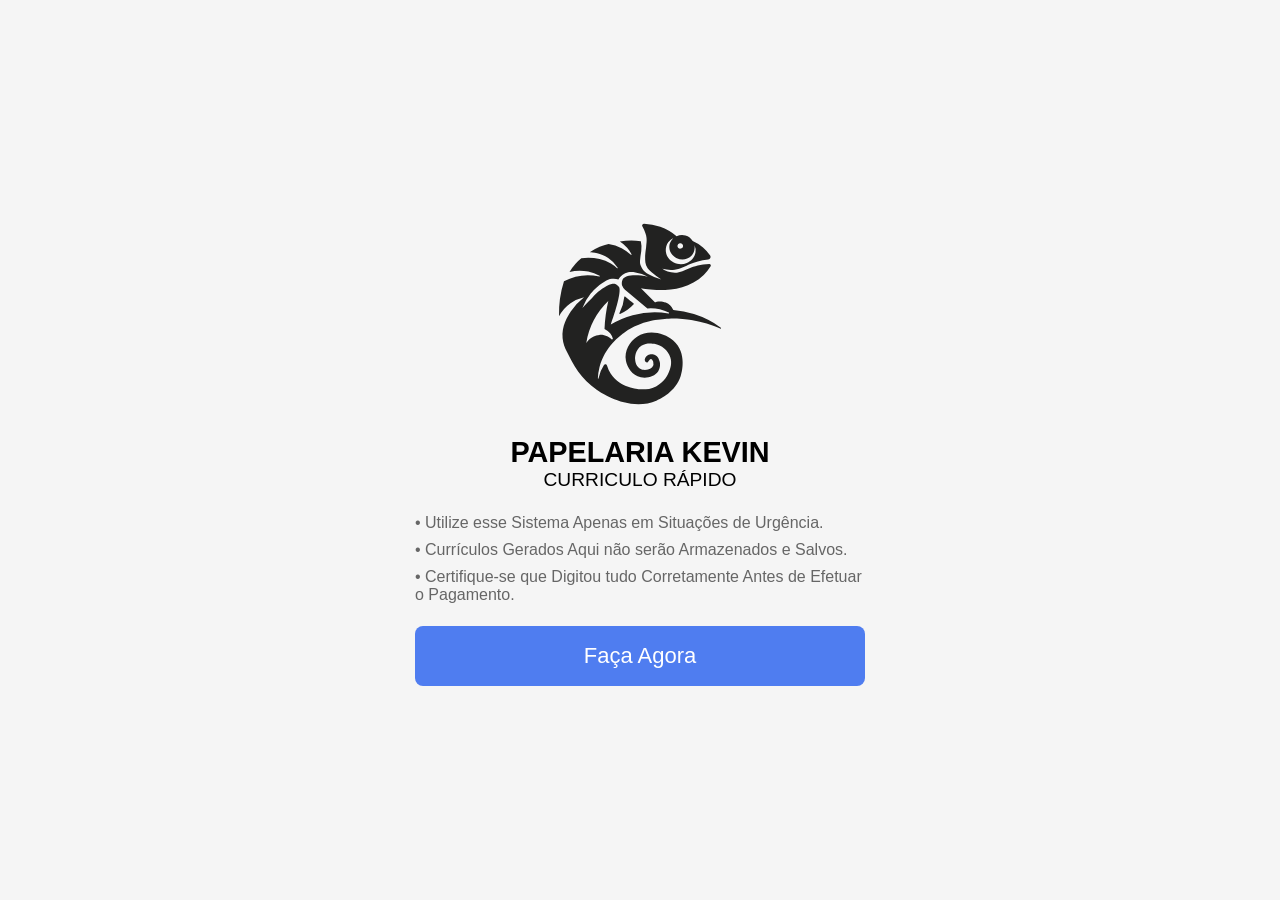
==== index.html @ 7c1aa996 "Add files via upload" ====
<!DOCTYPE html>
<html lang="pt-br">

<head>

<meta charset="UTF-8">
<meta name="viewport" content="width=device-width, initial-scale=1.0">

<title>Gráfica Kevin - Serviço de Curriculo</title>
<link rel="stylesheet" href="css/style.css">
<link rel="icon" href="img/Logo.svg" type="image/svg+xml">
</head>

<body>

<div class="container">

<!-- Screen 1 -->
    <div class="screen active" id="screen1">
        <div class="home">

        <div class="log"></div>
        <div class="contentHomeDisc">
            <div class="tittlehome">PAPELARIA KEVIN</div>
            <div class="sub-tittleHome">CURRICULO RÁPIDO</div>

            <div class="homediscre">
                <p>• Utilize esse Sistema Apenas em Situações de Urgência.</p>
                <p>• Currículos Gerados Aqui não serão Armazenados e Salvos.</p>
                <p>• Certifique-se que Digitou tudo Corretamente Antes de Efetuar o Pagamento.</p>
            </div>
        </div>
        <button class="btn" onclick="nextScreen(2)">
            Faça Agora
        </button>

    </div>

</div>






<!-- TELA 2 -->
<div class="screen" id="screen2">

<h1>DADOS BÁSICOS</h1>

<input type="text" id="nome" placeholder="Nome Completo">

<div class="row">

<input type="text" id="endereco" placeholder="Endereço">

<input type="text" id="numero" placeholder="N°">

</div>

<input type="text" id="bairro" placeholder="Bairro">

<div class="row">

<input type="text" id="cidade" placeholder="Cidade">

<input type="text" id="estado" placeholder="Estado">

</div>

<button class="btn" onclick="nextScreen(3)">
Avançar
</button>

</div>

<!-- TELA 3 -->

<div class="screen" id="screen3">

<h1>DADOS PESSOAIS</h1>

<input type="text" id="telefone1" maxlength="15" oninput="mascaraCelular(this)" placeholder="Telefone 1">

<input type="text" id="telefone2" placeholder="Telefone 2 (Opcional)" maxlength="15" oninput="mascaraCelular(this)">

<input type="email" id="email" placeholder="E-Mail">

<div class="row">

<input type="date" id="nascimento" placeholder="01/01/2000" max="2026-12-31" style="color:#828282;">

<input type="text" id="estadoCivil" placeholder="Estado Civil">

</div>

<button class="btn" onclick="nextScreen(4)">
Avançar
</button>

</div>

<!-- TELA 4 -->

<div class="screen" id="screen4">

<h1>EXPERIÊNCIAS</h1>

<div id="experiencias">

<div class="exp-item">

<input type="text" placeholder="Empresa">

<input type="text" placeholder="Cargo">

<input type="text" placeholder="Período">

</div>

</div>

<button class="btn btn-dark"
onclick="addExperiencia()">

Adicionar Mais Experiência

</button>

<button class="btn"
onclick="nextScreen(5)">

Avançar

</button>

<div class="counter" id="expCounter">
1/5
</div>

</div>

<!-- TELA 5 -->

<div class="screen" id="screen5">

<h1>ESCOLARIDADE E CURSOS</h1>

<input type="text"
id="escolaridade"
placeholder="Escolaridade">

<div id="cursos">

<input type="text"
placeholder="Nome do Curso">

</div>

<button class="btn btn-dark"
onclick="addCurso()">

Adicionar Mais Cursos

</button>

<button class="btn"
onclick="nextScreen(6)">

Não Possuo / Avançar

</button>

<div class="counter"
id="cursoCounter">

1/5

</div>

</div>

<!-- TELA 6 -->

<div class="screen" id="screen6">

<h1>OBJETIVO PROFISSIONAL</h1>

<textarea
id="objetivo"
placeholder="Digite seu objetivo profissional"></textarea>

<button class="btn"
onclick="nextScreen(7)">

Avançar

</button>

</div>

<!-- TELA 7 -->

<div class="screen" id="screen7">

<h1>REALIZE O PAGAMENTO</h1>

<button class="btn"
onclick="realizarPagamento()">

Realizar Pagamento

</button>

</div>

</div>

<script src="js/script.js"></script>

</body>
</html>
---- css/style.css ----
*{
    margin:0;
    padding:0;
    box-sizing:border-box;
    font-family:Arial, Helvetica, sans-serif;
}

body{
    background:#f5f5f5;
    display:flex;
    justify-content:center;
    align-items:center;
    min-height:100vh;
    overflow-x:hidden;
}

.container{
    width:100%;
    max-width:500px;
    padding:25px;
}

.screen{
    display:none;
}

.screen.active{
    display:block;
}

.home{

    min-height:50vh;
    display:flex;
    align-items:auto;
    justify-content:center;
    flex-direction:column;
    justify-content:space-between;

    align-items:center;
}

h1{
    text-align:center;
    color:#4f7df0;
    font-size:38px;
    margin-bottom:35px;
}

input,
textarea{
    width:100%;
    border:1px solid #d9d9d9;
    border-radius:8px;
    padding:16px;
    font-size:20px;
    margin-bottom:18px;
    outline:none;
}

textarea{
    height:180px;
    resize:none;
}

.row{
    display:flex;
    gap:12px;
}

.btn{
    width:100%;
    height:60px;
    border:none;
    border-radius:8px;
    background:#4f7df0;
    color:white;
    font-size:22px;
    cursor:pointer;
}

.btn-dark{
    background:#4d4d4d;
    margin-bottom:15px;
}

.counter{
    text-align:center;
    font-size:28px;
    margin-top:20px;
}

*{
    margin:0;
    padding:0;
    box-sizing:border-box;
    font-family:Arial, Helvetica, sans-serif;
}

body{
    background:#f5f5f5;
    display:flex;
    justify-content:center;
    align-items:center;
    min-height:100vh;
}

.container{
    width:100%;
    max-width:500px;
    padding:25px;
    text-align:center;
}

h1{
    font-size:45px;
    color:#222;
    line-height:1.2;
    margin-bottom:30px;
}

.btn{
    width:100%;
    height:60px;
    border:none;
    border-radius:8px;
    background:#4f7df0;
    color:white;
    font-size:22px;
    cursor:pointer;
}

.loading{
    margin-top:20px;
    font-size:20px;
    color:#555;
    display:none;
}

#pdfContainer{

    position:fixed;

    top:0;

    left:-9999px;

    width:794px;

    min-height:1123px;

    background:white;

    padding:40px;

    color:black;
}

#pdf h1{
    color:black;
    margin-bottom:20px;
}

#pdf h2{
    margin-top:20px;
    margin-bottom:10px;
    color:#222;
}

#pdf p,
#pdf li{
    font-size:16px;
    margin-bottom:8px;
    color:#333;
}

.log{
    background-image: url(../img/Logo.svg);
    background-size: 110%;
    background-position: center;
    background-repeat: no-repeat;
    width: 200px;
    height: 200px;
    display: flex;
    align-items: flex-start;
    justify-content: center;
    border-radius: 5%;
    /*filter: invert(47%) sepia(85%) saturate(1478%) hue-rotate(201deg) brightness(97%) contrast(93%);*/
}

.contentHomeDisc{
    font-family:Arial, Helvetica, sans-serif;
    margin-top: 5%;
}

.tittlehome{
    font-size: 180%;
    font-weight:600;
}

.sub-tittleHome{
    font-size: 120%;
    
}

.homediscre{
    color: #666;
    margin-top: 5%;
    margin-bottom: 5%;
    text-align: left;
    word-break:normal;
}

.homediscre p{
    margin: 2% 0;
}
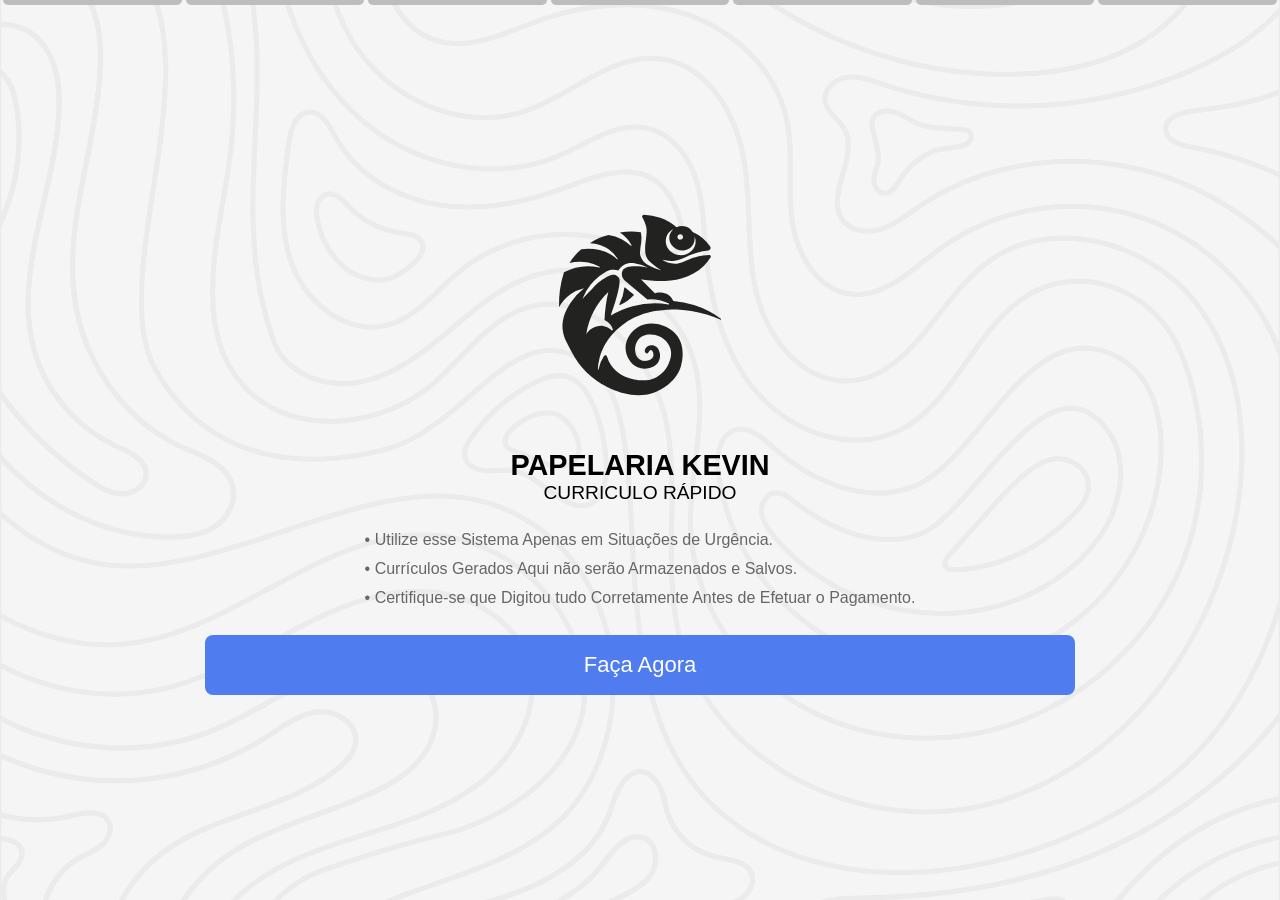
==== commit ffe218f6: "Atualização 0.6" ====
--- a/index.html
+++ b/index.html
@@ -16,7 +16,20 @@
 <div class="container">
 
 <!-- Screen 1 -->
-    <div class="screen active" id="screen1">
+
+    <div class="progressbar">
+
+    <div class="progress-step"></div>
+    <div class="progress-step"></div>
+    <div class="progress-step"></div>
+    <div class="progress-step"></div>
+    <div class="progress-step"></div>
+    <div class="progress-step"></div>
+    <div class="progress-step"></div>
+
+    </div>
+
+    <div class="screen active " id="screen1" >
         <div class="home">
 
         <div class="log"></div>
@@ -48,7 +61,7 @@
 
 <h1>DADOS BÁSICOS</h1>
 
-<input type="text" id="nome" placeholder="Nome Completo">
+<input type="text" id="nome" placeholder="Nome Completo" oninput="this.value = this.value.toUpperCase()">
 
 <div class="row">
 
@@ -68,9 +81,53 @@
 
 </div>
 
-<button class="btn" onclick="nextScreen(3)">
+<div class="rowbuttons">
+
+    <button class="btn btn-dark btn-voltar"
+onclick="prevScreen(1)">
+
+<svg
+xmlns="http://www.w3.org/2000/svg"
+width="18"
+height="18"
+fill="currentColor"
+viewBox="0 0 16 16"
+style="flex-shrink:0;">
+
+<path fill-rule="evenodd"
+d="M11.354 1.646a.5.5 0 0 1 0 .708L5.707 8l5.647 5.646a.5.5 0 0 1-.708.708l-6-6a.5.5 0 0 1 0-.708l6-6a.5.5 0 0 1 .708 0z"/>
+
+</svg>
+
+<span>
+Voltar
+</span>
+
+</button>
+
+    <button class="btn btn-avancar"
+onclick="nextScreen(3)">
+
+<span>
 Avançar
-</button>
+</span>
+
+<svg
+xmlns="http://www.w3.org/2000/svg"
+width="18"
+height="18"
+fill="currentColor"
+viewBox="0 0 16 16"
+style="flex-shrink:0;">
+
+<path fill-rule="evenodd"
+d="M4.646 1.646a.5.5 0 0 1 .708 0l6 6a.5.5 0 0 1 0 .708l-6 6a.5.5 0 1 1-.708-.708L10.293 8 4.646 2.354a.5.5 0 0 1 0-.708z"/>
+
+</svg>
+
+</button>
+
+</div>
 
 </div>
 
@@ -88,15 +145,64 @@
 
 <div class="row">
 
-<input type="date" id="nascimento" placeholder="01/01/2000" max="2026-12-31" style="color:#828282;">
+<input 
+type="text"
+id="nascimento"
+placeholder="Data de Nascimento"
+maxlength="10"
+oninput="mascaraData(this)">
 
 <input type="text" id="estadoCivil" placeholder="Estado Civil">
 
 </div>
 
-<button class="btn" onclick="nextScreen(4)">
+<div class="rowbuttons">
+
+    <button class="btn btn-dark btn-voltar"
+onclick="prevScreen(2)">
+
+<svg
+xmlns="http://www.w3.org/2000/svg"
+width="18"
+height="18"
+fill="currentColor"
+viewBox="0 0 16 16"
+style="flex-shrink:0;">
+
+<path fill-rule="evenodd"
+d="M11.354 1.646a.5.5 0 0 1 0 .708L5.707 8l5.647 5.646a.5.5 0 0 1-.708.708l-6-6a.5.5 0 0 1 0-.708l6-6a.5.5 0 0 1 .708 0z"/>
+
+</svg>
+
+<span>
+Voltar
+</span>
+
+</button>
+
+    <button class="btn btn-avancar"
+onclick="nextScreen(4)">
+
+<span>
 Avançar
-</button>
+</span>
+
+<svg
+xmlns="http://www.w3.org/2000/svg"
+width="18"
+height="18"
+fill="currentColor"
+viewBox="0 0 16 16"
+style="flex-shrink:0;">
+
+<path fill-rule="evenodd"
+d="M4.646 1.646a.5.5 0 0 1 .708 0l6 6a.5.5 0 0 1 0 .708l-6 6a.5.5 0 1 1-.708-.708L10.293 8 4.646 2.354a.5.5 0 0 1 0-.708z"/>
+
+</svg>
+
+</button>
+
+</div>
 
 </div>
 
@@ -108,34 +214,77 @@
 
 <div id="experiencias">
 
-<div class="exp-item">
-
-<input type="text" placeholder="Empresa">
+<div class="exp-item" >
+
+<input type="text" placeholder="Nome da Empresa 1">
 
 <input type="text" placeholder="Cargo">
 
-<input type="text" placeholder="Período">
-
-</div>
-
-</div>
-
-<button class="btn btn-dark"
+<input type="text" placeholder="0000 a 0000" class="bordercarg">
+
+</div>
+
+</div>
+
+
+<button class="btn btn-addexperiencecurse"
 onclick="addExperiencia()">
 
 Adicionar Mais Experiência
 
 </button>
 
-<button class="btn"
+<div class="rowbuttons">
+
+    <button class="btn btn-dark btn-voltar"
+onclick="prevScreen(3)">
+
+<svg
+xmlns="http://www.w3.org/2000/svg"
+width="18"
+height="18"
+fill="currentColor"
+viewBox="0 0 16 16"
+style="flex-shrink:0;">
+
+<path fill-rule="evenodd"
+d="M11.354 1.646a.5.5 0 0 1 0 .708L5.707 8l5.647 5.646a.5.5 0 0 1-.708.708l-6-6a.5.5 0 0 1 0-.708l6-6a.5.5 0 0 1 .708 0z"/>
+
+</svg>
+
+<span>
+Voltar
+</span>
+
+</button>
+
+    <button class="btn btn-avancar"
 onclick="nextScreen(5)">
 
+<span>
 Avançar
-
-</button>
+</span>
+
+<svg
+xmlns="http://www.w3.org/2000/svg"
+width="18"
+height="18"
+fill="currentColor"
+viewBox="0 0 16 16"
+style="flex-shrink:0;">
+
+<path fill-rule="evenodd"
+d="M4.646 1.646a.5.5 0 0 1 .708 0l6 6a.5.5 0 0 1 0 .708l-6 6a.5.5 0 1 1-.708-.708L10.293 8 4.646 2.354a.5.5 0 0 1 0-.708z"/>
+
+</svg>
+
+</button>
+
+</div>
+
 
 <div class="counter" id="expCounter">
-1/5
+1/5 Experiências
 </div>
 
 </div>
@@ -157,24 +306,65 @@
 
 </div>
 
-<button class="btn btn-dark"
+<button class="btn btn-addexperiencecurse"
 onclick="addCurso()">
 
 Adicionar Mais Cursos
 
 </button>
 
-<button class="btn"
+<div class="rowbuttons">
+
+    <button class="btn btn-dark btn-voltar"
+onclick="prevScreen(4)">
+
+<svg
+xmlns="http://www.w3.org/2000/svg"
+width="18"
+height="18"
+fill="currentColor"
+viewBox="0 0 16 16"
+style="flex-shrink:0;">
+
+<path fill-rule="evenodd"
+d="M11.354 1.646a.5.5 0 0 1 0 .708L5.707 8l5.647 5.646a.5.5 0 0 1-.708.708l-6-6a.5.5 0 0 1 0-.708l6-6a.5.5 0 0 1 .708 0z"/>
+
+</svg>
+
+<span>
+Voltar
+</span>
+
+</button>
+
+    <button class="btn btn-avancar"
 onclick="nextScreen(6)">
 
-Não Possuo / Avançar
-
-</button>
+<span>
+Avançar
+</span>
+
+<svg
+xmlns="http://www.w3.org/2000/svg"
+width="18"
+height="18"
+fill="currentColor"
+viewBox="0 0 16 16"
+style="flex-shrink:0;">
+
+<path fill-rule="evenodd"
+d="M4.646 1.646a.5.5 0 0 1 .708 0l6 6a.5.5 0 0 1 0 .708l-6 6a.5.5 0 1 1-.708-.708L10.293 8 4.646 2.354a.5.5 0 0 1 0-.708z"/>
+
+</svg>
+
+</button>
+
+</div>
 
 <div class="counter"
 id="cursoCounter">
 
-1/5
+1/5 Cursos
 
 </div>
 
@@ -188,14 +378,55 @@
 
 <textarea
 id="objetivo"
-placeholder="Digite seu objetivo profissional"></textarea>
-
-<button class="btn"
+placeholder="Digite seu objetivo profissional" maxlength="355"></textarea>
+
+<div class="rowbuttons">
+
+    <button class="btn btn-dark btn-voltar"
+onclick="prevScreen(5)">
+
+<svg
+xmlns="http://www.w3.org/2000/svg"
+width="18"
+height="18"
+fill="currentColor"
+viewBox="0 0 16 16"
+style="flex-shrink:0;">
+
+<path fill-rule="evenodd"
+d="M11.354 1.646a.5.5 0 0 1 0 .708L5.707 8l5.647 5.646a.5.5 0 0 1-.708.708l-6-6a.5.5 0 0 1 0-.708l6-6a.5.5 0 0 1 .708 0z"/>
+
+</svg>
+
+<span>
+Voltar
+</span>
+
+</button>
+
+    <button class="btn btn-avancar"
 onclick="nextScreen(7)">
 
+<span>
 Avançar
-
-</button>
+</span>
+
+<svg
+xmlns="http://www.w3.org/2000/svg"
+width="18"
+height="18"
+fill="currentColor"
+viewBox="0 0 16 16"
+style="flex-shrink:0;">
+
+<path fill-rule="evenodd"
+d="M4.646 1.646a.5.5 0 0 1 .708 0l6 6a.5.5 0 0 1 0 .708l-6 6a.5.5 0 1 1-.708-.708L10.293 8 4.646 2.354a.5.5 0 0 1 0-.708z"/>
+
+</svg>
+
+</button>
+
+</div>
 
 </div>
 
@@ -204,13 +435,56 @@
 <div class="screen" id="screen7">
 
 <h1>REALIZE O PAGAMENTO</h1>
-
-<button class="btn"
-onclick="realizarPagamento()">
-
-Realizar Pagamento
-
-</button>
+<span class="spanalert">Confira se Todos os Dados Estão Corretos Antes de Efetuar o Pagamento</span>
+
+<div class="previewPagamento">
+
+    <div id="previewCurriculo"></div>
+
+</div>
+
+<div class="rowbuttons">
+
+    <button class="btn btn-dark btn-editar" onclick="prevScreen(2)">
+
+        <svg
+        xmlns="http://www.w3.org/2000/svg"
+        width="18"
+        height="18"
+        fill="currentColor"
+        viewBox="0 0 16 16"
+        style="flex-shrink:0; margin-right: 8px;">
+
+        <path d="M12.146.146a.5.5 0 0 1 .708 0l3 3a.5.5 0 0 1 0 .708l-10 10L3 14l.146-2.854 10-10zM11.207 2 4 9.207V10h.793L12 2.793 11.207 2z"/>
+
+        </svg>
+
+        <span>
+        Editar
+        </span>
+
+    </button>
+
+
+    <button class="btn btn-pagamento" onclick="realizarPagamento()">
+
+        <svg 
+        xmlns="http://www.w3.org/2000/svg"
+        width="20"
+        height="20"
+        fill="currentColor"
+        viewBox="0 0 16 16"
+        style="flex-shrink:0;">
+
+        <path d="M0 4a2 2 0 0 1 2-2h12a2 2 0 0 1 2 2v1H0V4zm0 2h16v6a2 2 0 0 1-2 2H2a2 2 0 0 1-2-2V6zm3 3a1 1 0 1 0 0 2h2a1 1 0 1 0 0-2H3z"/>
+
+        </svg>
+
+        <span>
+        R$ 5.00
+        </span>
+
+    </button>
 
 </div>
 
--- a/css/style.css
+++ b/css/style.css
@@ -6,7 +6,9 @@
 }
 
 body{
-    background:#f5f5f5;
+    background-image: url(../img/Logo.svg);
+    background-size: 100%;
+    background-position: center;
     display:flex;
     justify-content:center;
     align-items:center;
@@ -16,8 +18,8 @@
 
 .container{
     width:100%;
-    max-width:500px;
-    padding:25px;
+    max-width:900px;
+    padding:15px;
 }
 
 .screen{
@@ -103,13 +105,44 @@
     justify-content:center;
     align-items:center;
     min-height:100vh;
+
+}
+
+body::before{
+
+    content:"";
+
+    position:fixed;
+
+    top:0;
+    left:0;
+
+    width:100%;
+    height:100%;
+
+    background-image: url(../img/bg.png);
+
+    background-size:cover;
+    background-position:center;
+    background-repeat:no-repeat;
+
+    opacity:0.4;
+
+    z-index:-1;
 }
 
 .container{
     width:100%;
-    max-width:500px;
-    padding:25px;
+    max-width:900px;
+    padding:15px;
     text-align:center;
+}
+
+.h1title{
+    font-size:45px;
+    color:#222;
+    line-height:1.2;
+    margin-bottom:30px;
 }
 
 h1{
@@ -139,21 +172,19 @@
 
 #pdfContainer{
 
-    position:fixed;
-
-    top:0;
-
-    left:-9999px;
-
-    width:794px;
-
-    min-height:1123px;
-
-    background:white;
-
-    padding:40px;
-
-    color:black;
+    position: fixed;
+
+    top: 0;
+
+    left: -9999px;
+
+    width: 794px;
+
+    background: white;
+
+    padding: 40px;
+
+    color: black;
 }
 
 #pdf h1{
@@ -213,4 +244,360 @@
 
 .homediscre p{
     margin: 2% 0;
+}
+
+.categoriadecurriculo{
+    font-family: Calibri (Corpo);
+    font-size: 20px;
+    color:#00194C;
+    font-weight: 600;
+    padding: 5px;
+    margin-top: 15px;
+    border-bottom: 1px solid #00194C;
+    
+}
+
+.dadoscontent{
+    width: 100%;
+    height: auto;
+    padding-top: 10px;
+}
+
+.colorvariable{
+    color: #3B3838;
+}
+
+.dadoscontent p {
+    .dadoscontent p {
+    margin-bottom: 6px;
+    line-height: 1.35;
+}
+
+}
+
+.dadoscontent ul{
+    padding-left: 8px;
+    list-style-type: none;
+}
+
+.dadoscontent ul li{
+    display: flex;
+    align-items: center;
+    gap: 6px;
+    margin-bottom: 5px;
+}
+
+
+.dadoscontent ul li span{
+    font-size: 10px;
+    line-height: 1;
+    margin-right: 10px;
+}
+
+.contentt p {
+    line-height: 1.3;
+
+    display: block;
+
+    margin-bottom: 4px;
+}
+
+.contentt p span{
+
+    font-size: 10px;
+
+    margin-right: 10px;
+
+    display:inline-block;
+
+    vertical-align:middle;
+}
+
+.CaixaAlta{
+    text-transform: uppercase;
+}
+
+.CargEspacament{
+    padding-left: 15px;
+}
+
+.espacamentoextra{
+    margin-top: 3px;
+}
+
+.contentt p b{
+    margin-right: 5px;
+}
+
+.bordercarg{
+    margin-bottom: 50px;
+}
+
+
+
+
+
+
+
+
+
+
+
+
+
+
+
+
+
+
+/* BOTÕES VOLTAR / AVANÇAR */
+
+.rowbuttons{
+    display:flex;
+    gap:12px;
+}
+
+.rowbuttons .btn{
+    width:100%;
+}
+
+/* PREVIEW PAGAMENTO */
+
+.previewPagamento{
+    width:100%;
+    height:50px;
+    overflow:auto;
+    background:white;
+    border:1px solid #d9d9d9;
+    border-radius:8px;
+    padding:20px;
+    margin-bottom:20px;
+    text-align:left;
+    margin-top: 10px;
+}
+
+/* MOBILE DATA INPUT */
+
+input[type="date"]{
+    appearance:none;
+    -webkit-appearance:none;
+    position:relative;
+    color:#828282;
+    background:white;
+}
+
+/* deixa o texto visível no mobile */
+
+input[type="date"]::-webkit-datetime-edit{
+    color:#828282;
+}
+
+input[type="date"]::-webkit-calendar-picker-indicator{
+    opacity:1;
+    cursor:pointer;
+}
+
+
+
+
+
+
+
+
+
+
+
+
+
+/* PREVIEW PAGAMENTO MELHORADO */
+
+.previewPagamento{
+    width:100%;
+    height:500px;
+    overflow:auto;
+    background:white;
+    border:1px solid #d9d9d9;
+    border-radius:8px;
+    padding:10px;
+    margin-bottom:20px;
+
+    display:flex;
+    justify-content:center;
+
+    position:relative;
+}
+
+/* diminui o zoom do currículo */
+
+#previewCurriculo{
+    width:794px;
+    min-height:1123px;
+
+    transform:scale(1);
+    transform-origin: top center;
+
+    margin-bottom:-250px;
+    
+}
+
+/* MOBILE */
+
+@media(max-width:700px){
+
+    .previewPagamento{
+        height:550px;
+        padding:0;
+        
+         
+    }
+
+    #previewCurriculo{
+
+        transform:scale(0.8);
+        margin-bottom:-250px;
+         
+    }
+}
+
+.btn-dark{
+    background:#4d4d4d;
+    margin-bottom:15px;
+
+}
+
+.btn-addexperiencecurse{
+    background:#8b8b8b;
+    margin-bottom:15px;
+
+}
+
+
+
+
+.btn-pagamento{
+
+    
+    display:flex;
+    align-items:center;
+    justify-content:center;
+    gap:10px;
+
+
+}
+
+.btn-pagamento{
+
+    background-color: #22c55e;
+
+    display:flex;
+
+    align-items:center;
+
+    justify-content:center;
+
+    gap:10px;
+
+    padding:0 15px;
+
+    overflow:hidden;
+}
+
+.spanalert{
+    color: #696969;
+}
+
+
+
+
+
+
+
+
+
+
+
+
+
+
+
+
+
+.progressbar{
+    position: fixed;
+    top: 0;
+    left: 0;
+    width: 100%;
+    height: 5px;
+    display: flex;
+    z-index: 9999;
+    padding: 0px 3px;
+}
+
+.progress-step{
+
+    flex: 1;
+    background: #bdbdbd;
+    margin-right: 4px;
+    transition: 0.3s;
+    border-radius: 0px 0px 50px 50px;
+}
+
+.progress-step:last-child{
+
+    margin-right: 0;
+}
+
+.progress-step.active{
+
+    background: #4f7df0;
+}
+
+#conteudoPDF{
+    
+    width: 794px;
+
+    transform: scale(0.72);
+
+    transform-origin: top left;
+
+    padding-bottom: 40px;
+}
+
+.boldtext{
+    font-weight:bold;
+}
+
+.quadradinho{
+
+    width: 6px;
+
+    height: 6px;
+
+    background: #1a1a1a;
+
+    display: inline-block;
+
+    margin-right: 10px;
+
+    vertical-align: middle;
+
+    border-radius: 1px;
+}
+
+.separator{
+
+    display:inline-block;
+
+    margin-left:2px;
+
+    margin-right:2px;
+
+    vertical-align:middle;
+    margin-left: 100px;
+}
+
+
+.telefonefixo{
+
+    letter-spacing: 0.5px;
 }
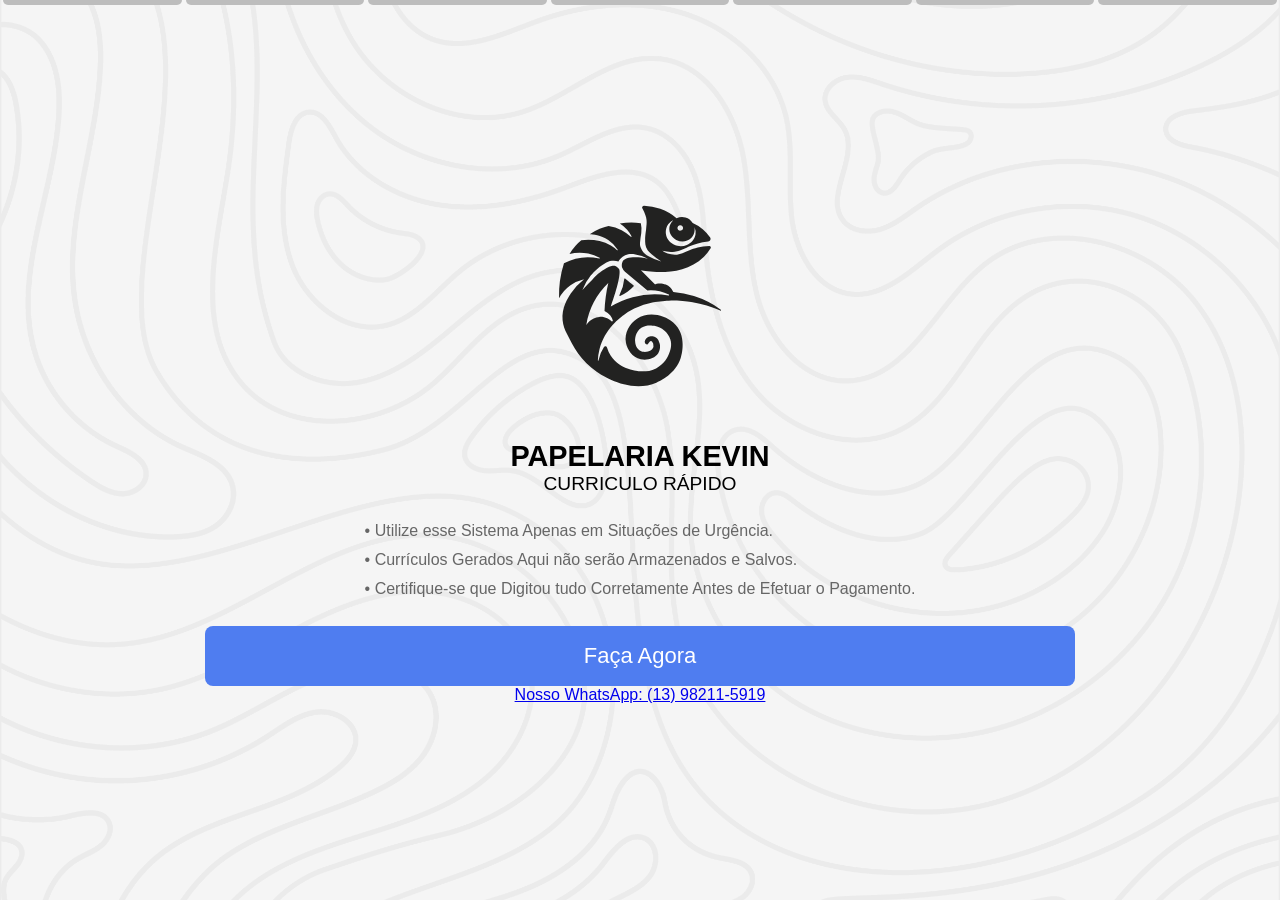
==== commit f0d60f4d: "Update index.html" ====
--- a/index.html
+++ b/index.html
@@ -489,7 +489,15 @@
 </div>
 
 </div>
-
+<div class="mobileContatoBar">
+
+    <a href="https://wa.me/5513982115919" target="_blank">
+        Nosso WhatsApp: (13) 98211-5919
+    </a>
+
+</div>
+
+    
 <script src="js/script.js"></script>
 
 </body>
